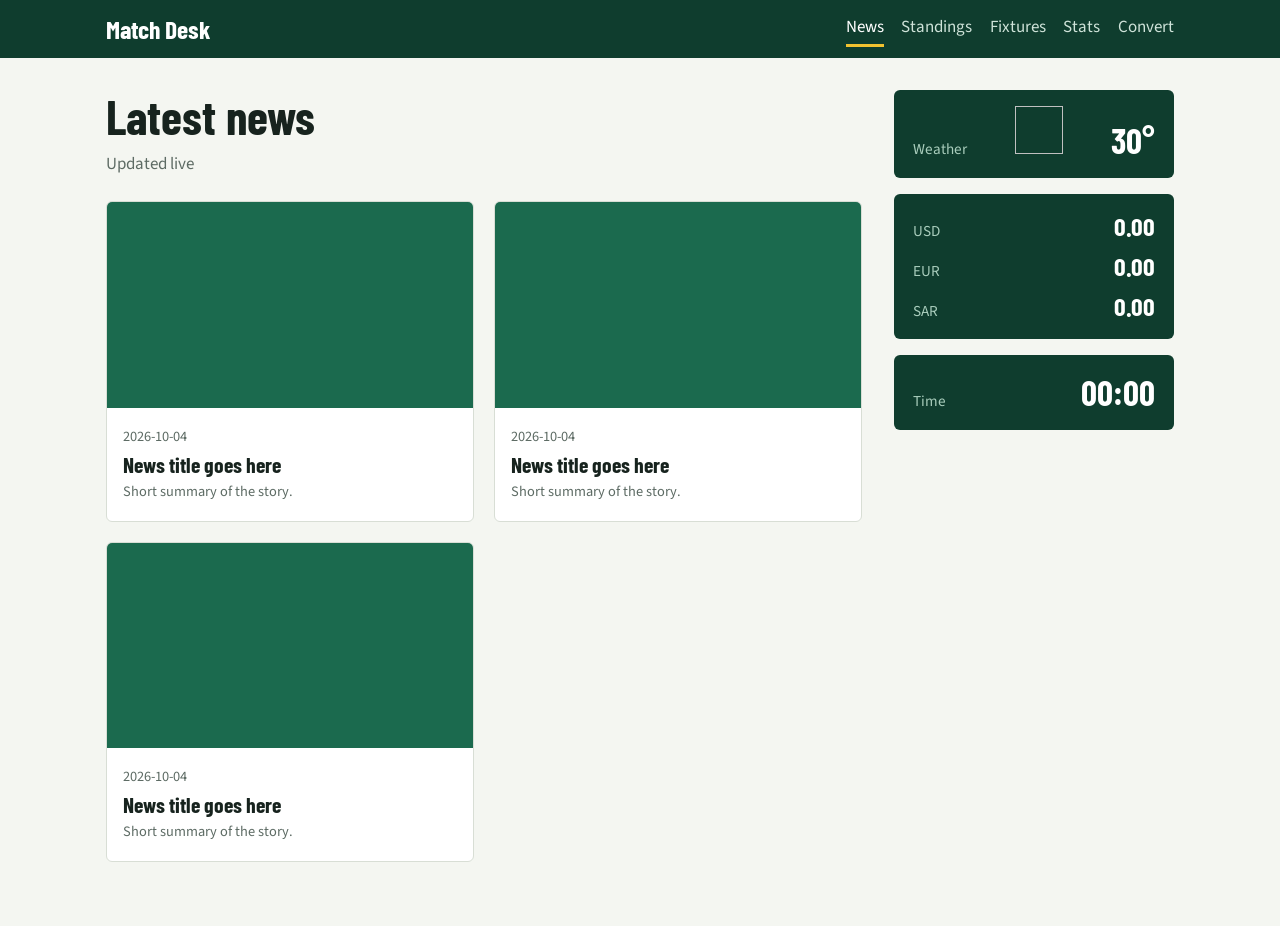
==== index.html @ 9b2e6841 "Add page layout and styles" ====
<!doctype html><html lang="en"><head><meta charset="utf-8"><meta name="viewport" content="width=device-width,initial-scale=1"><title>News – Match Desk</title><link rel="stylesheet" href="style.css"></head><body>
<header class="top"><div class="in"><a class="brand" href="index.html">Match Desk</a>
<nav><a href="index.html" aria-current="page">News</a><a href="standings.html">Standings</a><a href="fixtures.html">Fixtures</a><a href="stats.html">Stats</a><a href="convert.html">Convert</a></nav></div></header>
<main>
<div class="cols"><section><h1>Latest news</h1><p class="sub">Updated live</p>
<!-- API: repeat one <a class="news"> per article; set style="background-image:url(...)" on .img -->
<div class="grid" id="news-list">
<a class="news" href="article.html?id=1"><div class="img"></div><div class="body"><time>2026-10-04</time><h3>News title goes here</h3><p class="meta">Short summary of the story.</p></div></a>
<a class="news" href="article.html?id=2"><div class="img"></div><div class="body"><time>2026-10-04</time><h3>News title goes here</h3><p class="meta">Short summary of the story.</p></div></a>
<a class="news" href="article.html?id=3"><div class="img"></div><div class="body"><time>2026-10-04</time><h3>News title goes here</h3><p class="meta">Short summary of the story.</p></div></a>
</div></section>
<aside>
<div class="widget"><span class="label">Weather</span><img id="weather-icon" alt=""><span class="val" id="weather">30°</span></div>
   <div class="widget stack">
  <div class="row"><span class="label">USD</span><span class="val" id="usd-rate">0.00</span></div>
  <div class="row"><span class="label">EUR</span><span class="val" id="eur-rate">0.00</span></div>
  <div class="row"><span class="label">SAR</span><span class="val" id="sar-rate">0.00</span></div>
</div>
  
<div class="widget"><span class="label">Time</span><span class="val" id="clock">00:00</span></div>
</aside></div>
</main>
<script src="script.js"></script>
<script src="weather.js"></script>
<script src="currency.js"></script>
</body></html>
---- style.css ----
@import url('https://fonts.googleapis.com/css2?family=Barlow+Condensed:wght@600;700&family=Source+Sans+3:wght@400;600&display=swap');
:root{--pitch:#0f3d2e;--pitch2:#1b6a4e;--chalk:#f4f6f1;--ink:#17231e;--mute:#5d6b64;--line:#d8ded5;--card:#fff;--yellow:#f2c230;--red:#d63a3a}
*{box-sizing:border-box;margin:0}
body{font:17px/1.55 'Source Sans 3',system-ui,sans-serif;background:var(--chalk);color:var(--ink)}
h1,h2,h3,.brand{font-family:'Barlow Condensed',sans-serif;font-weight:700;line-height:1.1}
h1{font-size:clamp(2rem,5vw,3rem);margin-bottom:.5rem}
h2{font-size:1.5rem;margin-bottom:.75rem}
a{color:inherit}
:focus-visible{outline:3px solid var(--yellow);outline-offset:2px}
/* nav */
.top{background:var(--pitch);color:#fff;position:sticky;top:0;z-index:5}
.top .in{max-width:1100px;margin:auto;padding:.7rem 1rem;display:flex;gap:1.5rem;align-items:center;flex-wrap:wrap}
.brand{font-size:1.6rem;text-decoration:none;margin-inline-end:auto}
.top nav{display:flex;gap:1.1rem;flex-wrap:wrap}
.top nav a{text-decoration:none;padding:.2rem 0;border-bottom:3px solid transparent;color:#cfe3d9}
.top nav a:hover,.top nav a[aria-current]{color:#fff;border-color:var(--yellow)}
main{max-width:1100px;margin:auto;padding:2rem 1rem 4rem}
.sub{color:var(--mute);margin-bottom:1.5rem}
/* layout */
.cols{display:grid;grid-template-columns:1fr 280px;gap:2rem}
.grid{display:grid;grid-template-columns:repeat(auto-fill,minmax(250px,1fr));gap:1.25rem}
@media(max-width:800px){.cols{grid-template-columns:1fr}}
/* news cards */
.news{background:var(--card);border:1px solid var(--line);border-radius:6px;overflow:hidden;text-decoration:none;display:flex;flex-direction:column}
.news:hover h3{text-decoration:underline}
.news .img{aspect-ratio:16/9;background:var(--pitch2) center/cover}
.news .body{padding:.9rem 1rem 1.1rem}
.news time,.meta{color:var(--mute);font-size:.9rem}
.news h3{font-size:1.35rem;margin:.25rem 0}
/* widgets */
aside{display:flex;flex-direction:column;gap:1rem;align-self:start}
.widget{background:var(--pitch);color:#fff;border-radius:6px;padding:1rem 1.2rem;display:flex;justify-content:space-between;align-items:baseline}
.widget .label{color:#a9cdbc;font-size:.95rem}
.widget .val{font:700 2.2rem 'Barlow Condensed',sans-serif}
/* article */
article{max-width:680px;margin:auto;background:var(--card);padding:2rem;border-radius:6px;border:1px solid var(--line)}
article .head{display:flex;justify-content:space-between;gap:1rem;align-items:baseline;border-bottom:1px solid var(--line);padding-bottom:1rem;margin-bottom:1.25rem}
article p{margin-bottom:1rem}
article .source{color:var(--mute);border-top:1px solid var(--line);padding-top:1rem}
/* forms */
.panel{background:var(--card);border:1px solid var(--line);border-radius:6px;padding:1.5rem;max-width:480px}
.panel.wide{max-width:none}
label{display:block;font-weight:600;margin:.9rem 0 .3rem}
label:first-child{margin-top:0}
select,input{width:100%;font:inherit;padding:.6rem .7rem;border:1px solid #b9c3bb;border-radius:4px;background:#fff;color:var(--ink)}
.filters{display:grid;grid-template-columns:repeat(auto-fit,minmax(180px,1fr));gap:1rem;margin-bottom:1.5rem}
.filters label{margin:0 0 .3rem}
button{font:600 1rem 'Source Sans 3',sans-serif;background:var(--pitch);color:#fff;border:0;border-radius:4px;padding:.65rem 1.4rem;margin-top:1.1rem;cursor:pointer}
button:hover{background:var(--pitch2)}
.result{margin-top:1.25rem;padding:1rem;background:var(--chalk);border-radius:4px;border-inline-start:5px solid var(--yellow);font:700 1.8rem 'Barlow Condensed',sans-serif}
/* table */
.scroll{overflow-x:auto}
table{width:100%;border-collapse:collapse;background:var(--card);border:1px solid var(--line)}
th,td{padding:.7rem .9rem;text-align:center;border-bottom:1px solid var(--line)}
th{background:var(--pitch);color:#fff;font-weight:600}
th:first-child,td:first-child{text-align:start}
td.pts{font-weight:700}
tbody tr:nth-child(1) td:first-child{box-shadow:inset 5px 0 var(--yellow)}
tbody tr:hover{background:#eef3ec}
/* fixtures */
.match{display:grid;grid-template-columns:1fr auto 1fr;gap:1rem;align-items:center;background:var(--card);border:1px solid var(--line);border-radius:6px;padding:.9rem 1.2rem;margin-bottom:.8rem}
.match .info{grid-column:1/-1;display:flex;justify-content:space-between;color:var(--mute);font-size:.9rem}
.match .team{font:700 1.3rem 'Barlow Condensed',sans-serif}
.match .team:last-child{text-align:end}
.match .score{font:700 1.7rem 'Barlow Condensed',sans-serif;background:var(--pitch);color:#fff;padding:.1rem .9rem;border-radius:4px;min-width:5.5rem;text-align:center}
.live{color:var(--red);font-weight:600}
/* stats */
.stats{display:grid;grid-template-columns:2fr 1fr 1fr;gap:1.25rem}
@media(max-width:800px){.stats{grid-template-columns:1fr}}
.stat{background:var(--card);border:1px solid var(--line);border-radius:6px;padding:1.2rem}
.stat.y{border-top:6px solid var(--yellow)}
.stat.r{border-top:6px solid var(--red)}
.stat.g{border-top:6px solid var(--pitch2)}
.stat ul{list-style:none;padding:0}
.stat li{display:flex;justify-content:space-between;gap:1rem;padding:.55rem 0;border-bottom:1px solid var(--line)}
.stat li:last-child{border:0}
.stat li b{font:700 1.3rem 'Barlow Condensed',sans-serif}
@media(prefers-reduced-motion:no-preference){.news .img{transition:filter .2s}.news:hover .img{filter:brightness(1.1)}}
.widget img { width: 48px; height: 48px; }

.widget.stack { flex-direction: column; align-items: stretch; gap: .4rem; }
.widget .row { display: flex; justify-content: space-between; align-items: baseline; }
.stack .val { font-size: 1.6rem; }
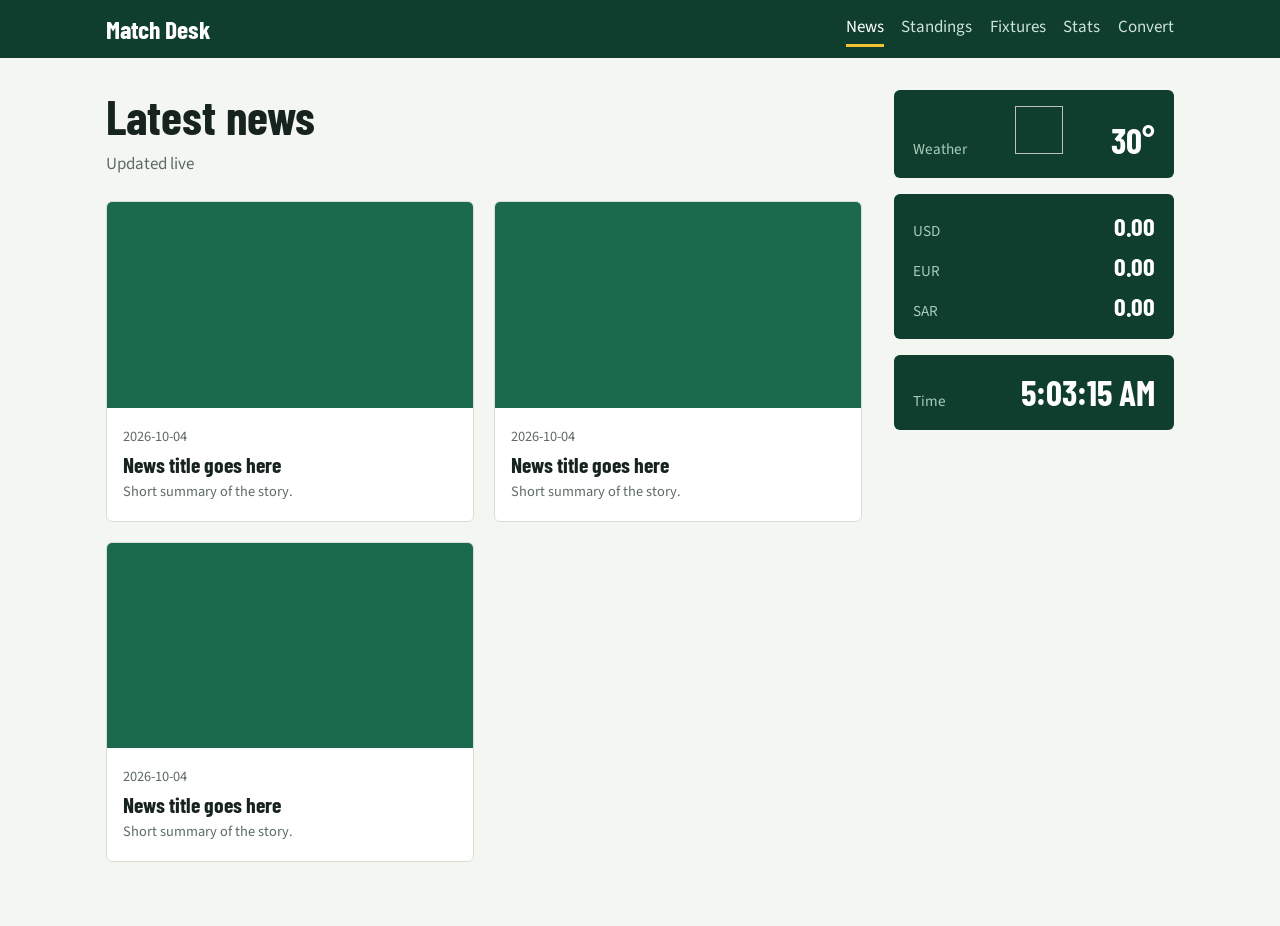
==== commit e46deb72: "Add clock widget" ====
--- a/index.html
+++ b/index.html
@@ -23,4 +23,5 @@
 <script src="script.js"></script>
 <script src="weather.js"></script>
 <script src="currency.js"></script>
+<script src="clock.js"></script>
 </body></html>
